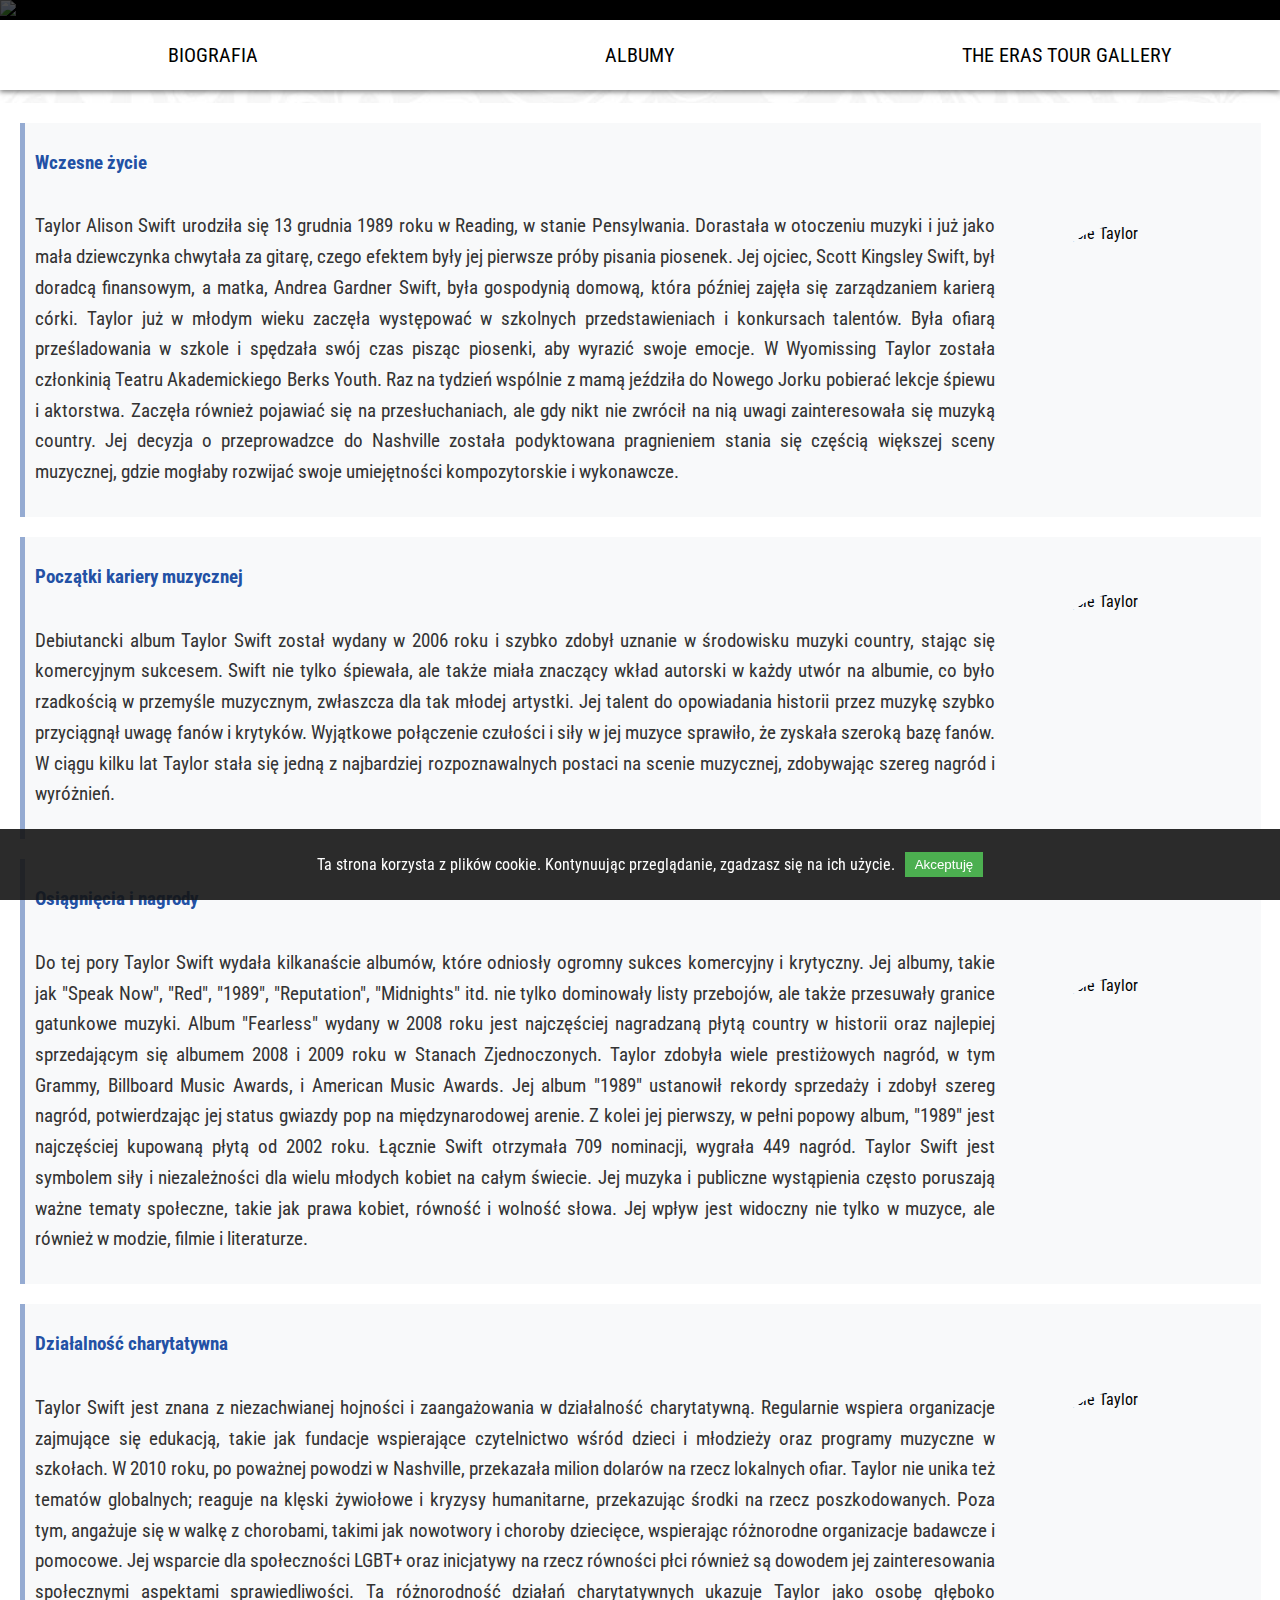
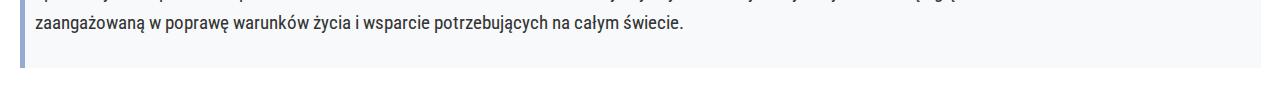
==== index2.html @ 6d5622e1 "Add files via upload" ====
<!DOCTYPE html>
<html lang="pl-PL">
<head>
    <meta charset="utf-8">
    <meta name="viewport" content="width=device-width, initial-scale=1.0"> 
    <link href="https://fonts.googleapis.com/css2?family=Caveat:wght@400..700&display=swap" rel="stylesheet">
    <link href="https://fonts.googleapis.com/css2?family=Roboto+Condensed:ital,wght@0,100..900;1,100..900&display=swap" rel="stylesheet">
    <link rel="stylesheet" href="styles.css">
    <title>Taylor Swift</title>
</head>
<body>
    <div class="top">
        <img src="Images/tay6.jpg" alt="zdjęcie Taylor">
        <h1>Taylor Swift</h1>
    </div>
    <div class="menu">
        <button onclick="showSection('biography')">BIOGRAFIA</button>
        <button onclick="showSection('albums')">ALBUMY</button>
        <button onclick="showSection('tour')">THE ERAS TOUR GALLERY</button>
    </div>
    <div class="page">
        <div class="section" id="albums">
            <div class="albums" >
                <div class="album">
                    <img src="Images/ttpd.jpg" alt="Ttpd">
                    <div class="title">The Tortured Poets Department</div>
                </div>
                <div class="album">
                    <img src="Images/midnights.jpg" alt="Midnights">
                    <div class="title">Midnights</div>
                </div>
                <div class="album">
                    <img src="Images/evermore.jpg" alt="Evermore">
                    <div class="title">Evermore</div>
                </div>
                <div class="album">
                    <img src="Images/folklore.jpg" alt="Folklore">
                    <div class="title">Folklore</div>
                </div>
                <div class="album">
                    <img src="Images/1989.jpg" alt="1989">
                    <div class="title">1989</div>
                </div>
                <div class="album">
                    <img src="Images/lover.jpg" alt="Lover">
                    <div class="title">Lover</div>
                </div>
                <div class="album">
                    <img src="Images/reputation.jpg" alt="Reputation">
                    <div class="title">Reputation</div>
                </div>
                <div class="album">
                    <img src="Images/red.jpg" alt="Red">
                    <div class="title">Red</div>
                </div>
                <div class="album">
                    <img src="Images/speaknow.jpg" alt="Speak Now">
                    <div class="title">Speak Now</div>
                </div>
                <div class="album">
                    <img src="Images/fearless.jpg" alt="Fearless">
                    <div class="title">Fearless</div>
                </div>
            </div>
        </div>
    
        <div class="section" id="biography">
            <div class="bio-section">
                <div class="text">
                    <h3>Wczesne życie</h3>
                    <p>Taylor Alison Swift urodziła się 13 grudnia 1989 roku w Reading, w stanie Pensylwania. Dorastała w otoczeniu muzyki i
                        już jako mała dziewczynka chwytała za gitarę, czego efektem były jej pierwsze próby pisania piosenek. Jej ojciec, Scott Kingsley Swift, 
                        był doradcą finansowym, a matka, Andrea Gardner Swift, była gospodynią domową, która później zajęła się zarządzaniem karierą córki. 
                        Taylor już w młodym wieku zaczęła występować w szkolnych przedstawieniach i konkursach talentów. 
                        Była ofiarą prześladowania w szkole i spędzała swój czas pisząc piosenki, aby wyrazić swoje emocje. W Wyomissing Taylor została 
                        członkinią Teatru Akademickiego Berks Youth. Raz na tydzień wspólnie z mamą jeździła do Nowego Jorku pobierać lekcje śpiewu i aktorstwa. 
                        Zaczęła również pojawiać się na przesłuchaniach, ale gdy nikt nie zwrócił na nią uwagi zainteresowała się muzyką country. 
                        Jej decyzja o przeprowadzce do Nashville została podyktowana pragnieniem stania się częścią większej sceny muzycznej, gdzie mogłaby 
                        rozwijać swoje umiejętności kompozytorskie i wykonawcze.</p>
                </div>
                <div class="img-container">
                    <img src="Images/tay10.jpg" class="img2" alt="zdjęcie Taylor">
                </div>
            </div>

            <div class="bio-section">
                <div class="text">
                    <h3>Początki kariery muzycznej</h3>
                    <p>Debiutancki album Taylor Swift został wydany w 2006 roku i szybko zdobył uznanie w środowisku muzyki country, stając się komercyjnym sukcesem. 
                        Swift nie tylko śpiewała, ale także miała znaczący wkład autorski w każdy utwór na albumie, co było rzadkością w przemyśle muzycznym, 
                        zwłaszcza dla tak młodej artystki. Jej talent do opowiadania historii przez muzykę szybko przyciągnął uwagę fanów i krytyków. 
                        Wyjątkowe połączenie czułości i siły w jej muzyce sprawiło, że zyskała szeroką bazę fanów. W ciągu kilku lat Taylor stała się jedną z najbardziej 
                        rozpoznawalnych postaci na scenie muzycznej, zdobywając szereg nagród i wyróżnień.</p>
                </div>
                <div class="img-container">
                    <img src="Images/tay12.jpg" class="img2" alt="zdjęcie Taylor">
                </div>
            </div>
            <div class="bio-section">
                <div class="text">
                    <h3>Osiągnięcia i nagrody</h3>
                    <p>Do tej pory Taylor Swift wydała kilkanaście albumów, które odniosły ogromny sukces komercyjny i krytyczny. Jej albumy, takie jak "Speak Now",
                        "Red", "1989", "Reputation", "Midnights" itd. nie tylko dominowały listy przebojów, ale także przesuwały granice gatunkowe muzyki. Album "Fearless" 
                        wydany w 2008 roku jest najczęściej nagradzaną płytą country w historii oraz najlepiej sprzedającym się albumem 2008 i 2009 roku w Stanach 
                        Zjednoczonych. Taylor zdobyła wiele prestiżowych nagród, w tym Grammy, Billboard Music Awards, i American Music Awards. Jej album "1989" ustanowił 
                        rekordy sprzedaży i zdobył szereg nagród, potwierdzając jej status gwiazdy pop na międzynarodowej arenie. Z kolei jej pierwszy, w pełni popowy album,
                        "1989" jest najczęściej kupowaną płytą od 2002 roku. Łącznie Swift otrzymała 709 nominacji, wygrała 449 nagród. Taylor Swift jest symbolem 
                        siły i niezależności dla wielu młodych kobiet na całym świecie. Jej muzyka i publiczne wystąpienia często poruszają ważne tematy społeczne,
                        takie jak prawa kobiet, równość i wolność słowa. Jej wpływ jest widoczny nie tylko w muzyce, ale również w modzie, filmie i literaturze.</p>
                </div>
                <div class="img-container">
                    <img src="Images/tay9.jpg"  class="img2" alt="zdjęcie Taylor">
                </div>
            </div>
            <div class="bio-section">
                <div class="text">
                    <h3>Działalność charytatywna</h3>
                    <p>Taylor Swift jest znana z niezachwianej hojności i zaangażowania w działalność charytatywną. Regularnie wspiera organizacje zajmujące się edukacją, 
                        takie jak fundacje wspierające czytelnictwo wśród dzieci i młodzieży oraz programy muzyczne w szkołach. W 2010 roku, po poważnej powodzi w Nashville,
                        przekazała milion dolarów na rzecz lokalnych ofiar. Taylor nie unika też tematów globalnych; reaguje na klęski żywiołowe i kryzysy humanitarne, 
                        przekazując środki na rzecz poszkodowanych. Poza tym, angażuje się w walkę z chorobami, takimi jak nowotwory i choroby dziecięce, wspierając 
                        różnorodne organizacje badawcze i pomocowe. Jej wsparcie dla społeczności LGBT+ oraz inicjatywy na rzecz równości płci również są dowodem jej 
                        zainteresowania społecznymi aspektami sprawiedliwości. Ta różnorodność działań charytatywnych ukazuje Taylor jako osobę głęboko zaangażowaną w poprawę 
                        warunków życia i wsparcie potrzebujących na całym świecie.</p>
                </div>
                <div class="img-container">
                    <img src="Images/tay13.jpg" class="img2" alt="zdjęcie Taylor">
                </div>
            </div>
        </div>
        <div class="section"  id="tour">
            <div class="photos_container">
                    <img src="Images/era3.jpg" alt="zdjęcie Taylor">
                    <img src="Images/era4.jpg" alt="zdjęcie Taylor">
                    <img src="Images/era5.jpg" alt="zdjęcie Taylor">
                    <img src="Images/era2.jpg" alt="zdjęcie Taylor">
                    <img src="Images/era1.jpg" alt="zdjęcie Taylor">
            </div> 
            <div class="gallery_buttons">
                <button class="prev_button" onclick="prevPhoto()">Poprzednie</button>
                <button class="next_button" onclick="nextPhoto()">Następne</button>
            </div>
        </div>
    </div>   
    <div id="cookie" class="cookie">
        <p>Ta strona korzysta z plików cookie. Kontynuując przeglądanie, zgadzasz się na ich użycie.</p>
        <button onclick="acceptCookies()">Akceptuję</button>
    </div>
    <script src="scripts.js"></script>
</body>
</html>
---- styles.css ----
body{
            margin:0;
            font-family: Caveat;
            background-image: url('tlo2.jpg');
            background-size: cover;
            background-position: center;
            background-repeat: no-repeat;
            background-attachment: fixed; 
        }
        .top img{
            width:100vw;
            opacity: 0.3;
        }
        .top h1{
            color: white;
            font-size: 8em;
            bottom:-5vh;
            position: absolute; 
            text-shadow: 2px 2px 8px rgba(0,0,0,0.7);
            opacity: 0.8;
        }
        .top{
            position: relative;
            margin:0;
            display: flex;
            align-items: center;
            justify-content: center;
            background-color: black;
        }
        .albums {
            margin: 2vw;
            display: flex;
            flex-wrap: wrap;
            align-items: center;
            justify-content: center;
        }
        .albums img{
            height: 16vw;
            width: 16vw;
            margin: 1.5vw;
            border-radius: 20px;
        }
        .album{
            position: relative;
            display: flex;
            flex-direction: row;
        }
        .album:hover .title {
            opacity: 1; 
        }
        .menu {
            width: 100%;
            display: flex;
            justify-content: space-around; 
            align-items: center; 
            box-shadow: 0 2px 5px rgba(0,0,0,0.5);
        }
        .menu button {
           background-color: #fff; 
           height: 70px;
           width:34vw;
           font-family: "Roboto Condensed";
           font-size: 20px;
           color: black;
           border: none;
           margin: 0;
           padding: 0 20px; 
        }
        .menu button:hover {
            border-bottom: 5px solid #8c8de1; 
        }
        .menu button:focus {
            background-color: #8283ce; 
            color: white;
        }
        .title {
            display: flex;
            position: absolute;
            width: 16vw;
            height: 16vw;
            background-color: rgba(0, 0, 0, 0.7); 
            color: white;
            font-size: 1.5em; 
            font-style: italic;
            align-items: center;
            text-align: center;
            justify-content: center;
            opacity: 0;
            margin: 1.5vw;
            transition: opacity 0.5s ease-in-out;
            border-radius: 20px;
        }
        .cookie p {
            margin-right: 10px;
        }
        .cookie{
            position: fixed;
            bottom: 0;
            width: 100%;
            background-color: rgba(20, 20, 20, 0.9);
            color: white;
            text-align: center;
            font-family: "Roboto Condensed";
            padding: 10px;
            display: flex;
            justify-content: center;
            align-items: center;
        }
        .cookie button {
            border: none;
            padding: 5px 10px;
            background-color: #4CAF50;
            color: white;
            cursor: pointer;
            transition: all 0.5s ease;
        }
        .text {
            display: flex;
            flex-direction: column;
            width:75vw;
            text-align: justify;
            margin-right: 1vw;
        }
        .bio-section {
            display: flex;
            flex-direction: row;
            align-items: center;
            justify-content: center;
            margin-bottom: 20px;
            padding: 10px;
            background-color: #f8f9fa; 
            border-left: 5px solid #2350a576;
            font-family: "Roboto Condensed"; 
        }
        .bio-section h3 {
            color: #2351a5; 
        }
        .bio-section p {
            font-size: 1.2em; 
            color: #333; 
            line-height: 1.6; 
        }
        #biography {
            padding: 20px;
            background-color: #ffffff; 
        }
        .section {
            display: none;
            width: 100vw;
            margin-top: 1vw;
        }
        .page{
            display: flex;
            flex-direction: row;
        }
        .img-container {
            width: 15vw; 
            height: 15vw; 
            border-radius: 50%; 
            overflow: hidden;
            position: relative; 
            margin: 2vw;
        }
        .img-container img {
            width: 100%; 
            height: 100%;
            object-fit: cover; 
            transition: transform 0.5s ease; 
        }
        .img-container:hover img {
            transform: scale(1.1); 
            transition: transform 0.5s ease; 
        }
        .photos_container img {
            margin: 2vw;
            margin-bottom: 0.5vw;
            width: 35vw;
            height: 35vw;
            max-width: 100%;
            border-radius: 20px;
            border: 2px solid white;
        }
        .photos_container {
            display: inline-block;
            display: flex;
            flex-wrap: wrap;
            justify-content: center;
            align-items: center;
        }
        .gallery_buttons {
            display: flex;
            justify-content: center;
            align-items: center;
            margin-top: 0.5vw;
        }
        .prev_button,
        .next_button {
            width: 15vw;
            margin: 0.5vw;
            border: none;
            padding: 1.5vw;
            font-family: "Roboto Condensed"; 
            background-color: #aeaff0;
            font-size: 1.5vw;
            color: white;
            transition: background-color 0.3s ease, transform 0.3s ease; 
            cursor: pointer;
            border-radius: 10px; 
            box-shadow: 2px 2px 10px rgba(0, 0, 0, 0.2);
        }

        .prev_button:hover,
        .next_button:hover {
            background-color: #8c8de1; 
            transform: scale(1.05); 
        }
        @media screen and (max-width: 640px) {
            .top h1{
                font-size: 3em;
                bottom:0;
            }
            .album{
                position: static;
                display: flex;
                flex-direction: column;
            }
            .title {
                display: flex;
                position: static;
                color: black;
                font-size: 1em; 
                font-style: italic;
                background-color: white;
                align-items: initial;                
                width: 50vw;
                justify-content: center;
                height: 5vh;
                opacity: 1;
                margin: 1vw;
            }
            .albums img{
                height: 50vw;
                width: 50vw;
                margin: 2vw;
                border-radius: 20px;
            }
            .cookie{
                position: fixed;
                bottom: 0;
                width: 100%;
                background-color: rgba(20, 20, 20, 0.9);
                font-size: 0.9em;
                color: white;
                text-align: center;
                padding: 5px;
                display: flex;
                justify-content: center;
                align-items: center;
            }
            .cookie p {
                margin-right: 0px;
            }
            .cookie button {
                border: none;
                margin-right: 5vw;
                padding: 5px 10px;
                background-color: #4CAF50;
                color: white;
                cursor: pointer;
            }
            .bio-section {
                display: flex;
                flex-direction: column;
                align-items: center;
                justify-content: center;
                margin-bottom: 20px;
                padding: 10px;
                background-color: #f8f9fa; 
                border-left: 5px solid #2350a576; 
            }
            .img-container {
                width: 50vw; 
                height: 50vw; 
                border-radius: 50%; 
                overflow: hidden;
                position: relative; 
                margin: 2vw;
            }
            .img-container img {
                width: 100%; 
                height: 100%;
                object-fit: cover; 
                transition: transform 0.5s ease; 
            }
        }
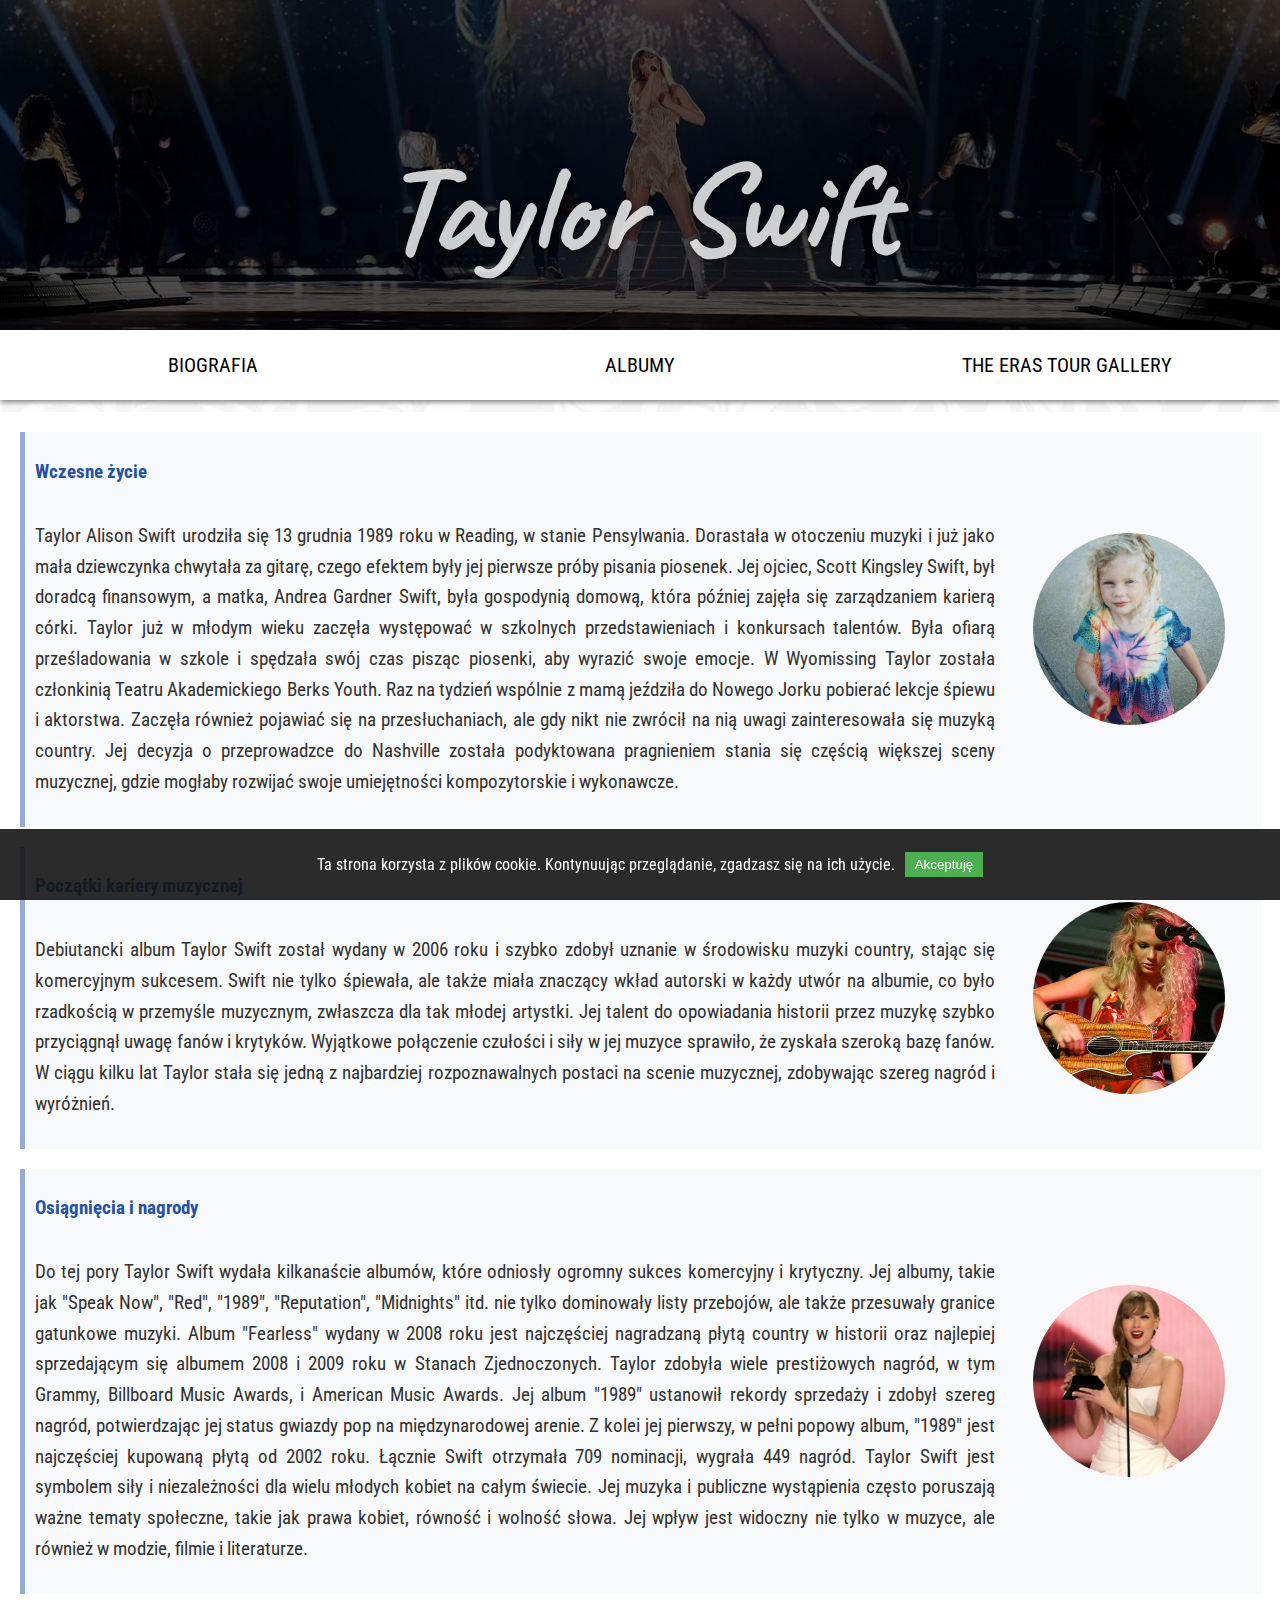
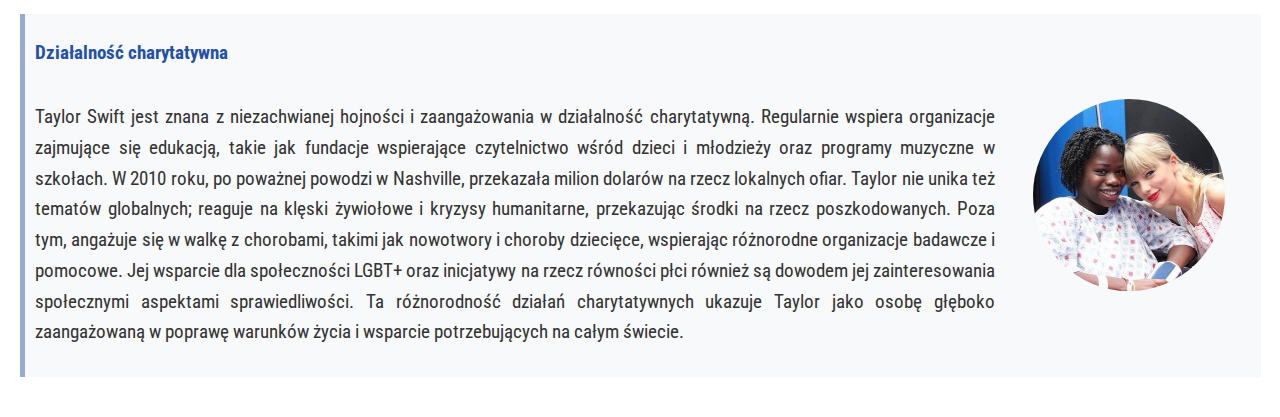
==== commit 37ff6edb: "Update index2.html" ====
--- a/index2.html
+++ b/index2.html
@@ -10,7 +10,7 @@
 </head>
 <body>
     <div class="top">
-        <img src="Images/tay6.jpg" alt="zdjęcie Taylor">
+        <img src="tay6.jpg" alt="zdjęcie Taylor">
         <h1>Taylor Swift</h1>
     </div>
     <div class="menu">
@@ -22,43 +22,43 @@
         <div class="section" id="albums">
             <div class="albums" >
                 <div class="album">
-                    <img src="Images/ttpd.jpg" alt="Ttpd">
+                    <img src="ttpd.jpg" alt="Ttpd">
                     <div class="title">The Tortured Poets Department</div>
                 </div>
                 <div class="album">
-                    <img src="Images/midnights.jpg" alt="Midnights">
+                    <img src="midnights.jpg" alt="Midnights">
                     <div class="title">Midnights</div>
                 </div>
                 <div class="album">
-                    <img src="Images/evermore.jpg" alt="Evermore">
+                    <img src="evermore.jpg" alt="Evermore">
                     <div class="title">Evermore</div>
                 </div>
                 <div class="album">
-                    <img src="Images/folklore.jpg" alt="Folklore">
+                    <img src="folklore.jpg" alt="Folklore">
                     <div class="title">Folklore</div>
                 </div>
                 <div class="album">
-                    <img src="Images/1989.jpg" alt="1989">
+                    <img src="1989.jpg" alt="1989">
                     <div class="title">1989</div>
                 </div>
                 <div class="album">
-                    <img src="Images/lover.jpg" alt="Lover">
+                    <img src="lover.jpg" alt="Lover">
                     <div class="title">Lover</div>
                 </div>
                 <div class="album">
-                    <img src="Images/reputation.jpg" alt="Reputation">
+                    <img src="reputation.jpg" alt="Reputation">
                     <div class="title">Reputation</div>
                 </div>
                 <div class="album">
-                    <img src="Images/red.jpg" alt="Red">
+                    <img src="red.jpg" alt="Red">
                     <div class="title">Red</div>
                 </div>
                 <div class="album">
-                    <img src="Images/speaknow.jpg" alt="Speak Now">
+                    <img src="speaknow.jpg" alt="Speak Now">
                     <div class="title">Speak Now</div>
                 </div>
                 <div class="album">
-                    <img src="Images/fearless.jpg" alt="Fearless">
+                    <img src="fearless.jpg" alt="Fearless">
                     <div class="title">Fearless</div>
                 </div>
             </div>
@@ -79,7 +79,7 @@
                         rozwijać swoje umiejętności kompozytorskie i wykonawcze.</p>
                 </div>
                 <div class="img-container">
-                    <img src="Images/tay10.jpg" class="img2" alt="zdjęcie Taylor">
+                    <img src="tay10.jpg" class="img2" alt="zdjęcie Taylor">
                 </div>
             </div>
 
@@ -93,7 +93,7 @@
                         rozpoznawalnych postaci na scenie muzycznej, zdobywając szereg nagród i wyróżnień.</p>
                 </div>
                 <div class="img-container">
-                    <img src="Images/tay12.jpg" class="img2" alt="zdjęcie Taylor">
+                    <img src="tay12.jpg" class="img2" alt="zdjęcie Taylor">
                 </div>
             </div>
             <div class="bio-section">
@@ -109,7 +109,7 @@
                         takie jak prawa kobiet, równość i wolność słowa. Jej wpływ jest widoczny nie tylko w muzyce, ale również w modzie, filmie i literaturze.</p>
                 </div>
                 <div class="img-container">
-                    <img src="Images/tay9.jpg"  class="img2" alt="zdjęcie Taylor">
+                    <img src="tay9.jpg"  class="img2" alt="zdjęcie Taylor">
                 </div>
             </div>
             <div class="bio-section">
@@ -124,17 +124,17 @@
                         warunków życia i wsparcie potrzebujących na całym świecie.</p>
                 </div>
                 <div class="img-container">
-                    <img src="Images/tay13.jpg" class="img2" alt="zdjęcie Taylor">
+                    <img src="tay13.jpg" class="img2" alt="zdjęcie Taylor">
                 </div>
             </div>
         </div>
         <div class="section"  id="tour">
             <div class="photos_container">
-                    <img src="Images/era3.jpg" alt="zdjęcie Taylor">
-                    <img src="Images/era4.jpg" alt="zdjęcie Taylor">
-                    <img src="Images/era5.jpg" alt="zdjęcie Taylor">
-                    <img src="Images/era2.jpg" alt="zdjęcie Taylor">
-                    <img src="Images/era1.jpg" alt="zdjęcie Taylor">
+                    <img src="era3.jpg" alt="zdjęcie Taylor">
+                    <img src="era4.jpg" alt="zdjęcie Taylor">
+                    <img src="era5.jpg" alt="zdjęcie Taylor">
+                    <img src="era2.jpg" alt="zdjęcie Taylor">
+                    <img src="era1.jpg" alt="zdjęcie Taylor">
             </div> 
             <div class="gallery_buttons">
                 <button class="prev_button" onclick="prevPhoto()">Poprzednie</button>
@@ -148,4 +148,4 @@
     </div>
     <script src="scripts.js"></script>
 </body>
-</html>+</html>
